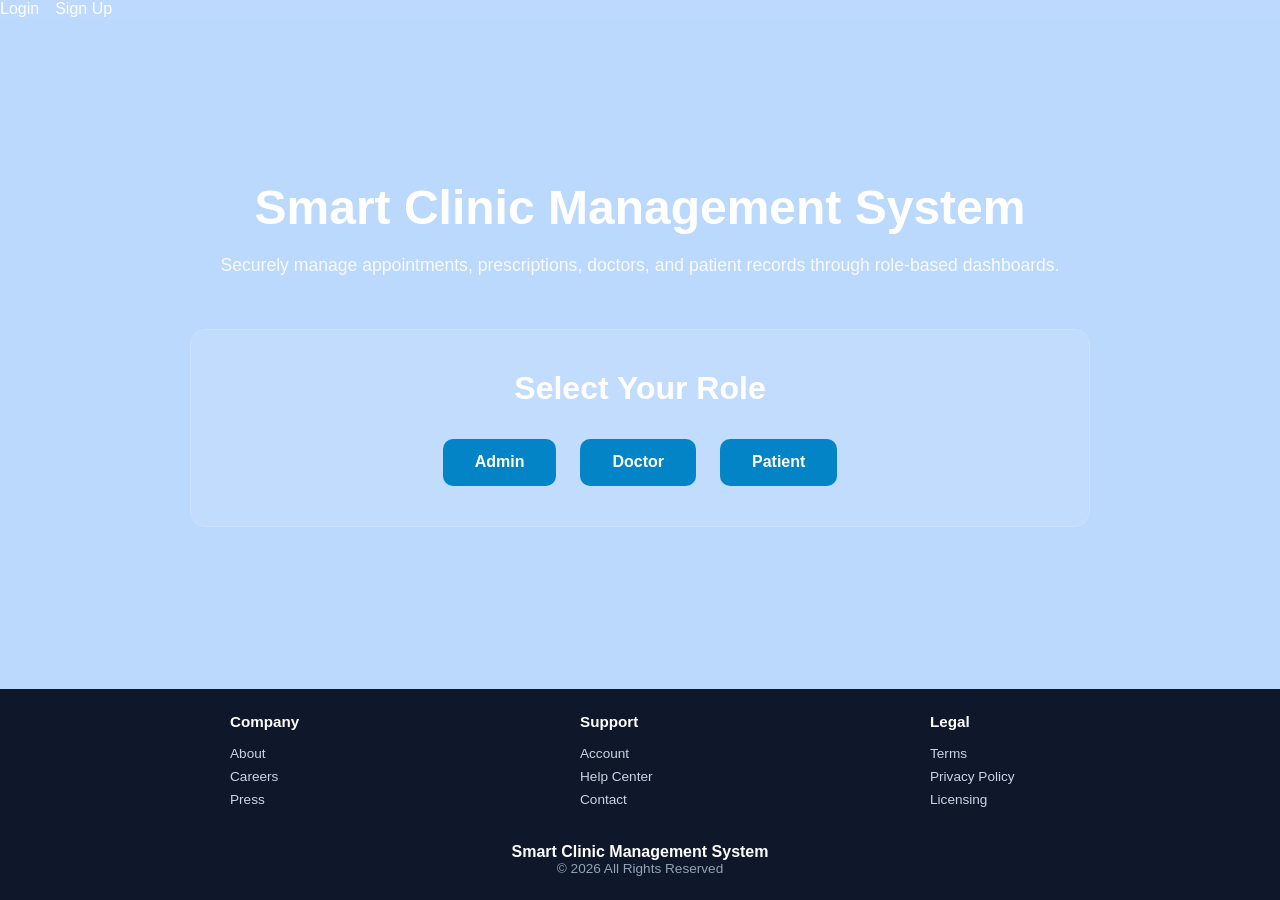
==== smartclinic/src/main/resources/static/index.html @ bb248607 "JDC-7: Completed front end pages for Clinic Management System" ====
<!DOCTYPE html>
<html lang="en">
    <head>
        <meta charset="UTF-8" />
        <meta name="viewport" content="width=device-width, initial-scale=1.0" />
        <title>Smart Clinic Management System</title>

        <link rel="icon" type="image/png" href="./assets/images/favicon.png" />
        <link rel="stylesheet" href="./assets/css/index.css" />
        <link rel="stylesheet" href="./assets/css/style.css" />

        <script src="./js/util.js" defer></script>
        <script src="./js/render.js" defer></script>
        <script src="./js/components/header.js" defer></script>
        <script src="./js/components/footer.js" defer></script>
    </head>

    <body>
        <div class="container">
            <div class="wrapper">
                <div id="header"></div>

                <main class="main-content">
                    <section class="hero-section">
                        <div class="hero-content">
                            <h1 class="main-title">
                                Smart Clinic Management System
                            </h1>

                            <p class="main-description">
                                Securely manage appointments, prescriptions, doctors,
                                and patient records through role-based dashboards.
                            </p>

                            <div class="role-selection">
                                <h2 id="roleHeading">
                                    Select Your Role
                                </h2>

                                <div class="role-buttons">
                                    <button id="adminBtn" class="dashboard-btn" onclick="selectRole('ADMIN')">
                                        Admin
                                    </button>

                                    <button id="doctorBtn" class="dashboard-btn" onclick="selectRole('DOCTOR')">
                                        Doctor
                                    </button>
                                    <button id="patientBtn" class="dashboard-btn" onclick="selectRole('PATIENT')">
                                        Patient
                                    </button>
                                </div>
                            </div>
                        </div>
                    </section>
                </main>

                <div id="footer"></div>
            </div>
        </div>

        <div id="modal" class="modal">
            <div class="modal-content">
                <span id="closeModal" class="close">&times;</span>
                <div id="modal-body"></div>
            </div>
        </div>

        <script type="module" src="./js/services/index.js" defer>
        </script>
    </body>
</html>
---- smartclinic/src/main/resources/static/assets/css/index.css ----
* {
    margin: 0;
    padding: 0;
    box-sizing: border-box;
}

html,
body {
    height: 100%;
    font-family: 'Roboto', sans-serif;
    background-color: rgba(187, 216, 253, 0.84);
    color: #1F2937;
}

body {
    display: flex;
    flex-direction: column;
}

.container {
    width: 100%;
    min-height: 100vh;
}

.wrapper {
    min-height: 100vh;
    display: flex;
    flex-direction: column;
}

.header {
    width: 100%;
    padding: 1rem 2rem;
    background-color: #0F172A;
    color: #FFFFFF;

    display: flex;
    align-items: center;
    justify-content: space-between;

    box-shadow: 0 2px 8px rgba(0, 0, 0, 0.15);
}

.header-logo {
    font-size: 1.5rem;
    font-weight: 700;
    letter-spacing: 0.5px;
}

.header-nav {
    display: flex;
    gap: 1rem;
}

.header-nav a {
    text-decoration: none;
    color: #FFFFFF;
    font-weight: 500;
    transition: color 0.3s ease;
}

.header-nav a:hover {
    color: #38BDF8;
}

.main-content {
    flex: 1;
    display: flex;
    align-items: center;
    justify-content: center;
    padding: 3rem 2rem;
    background-color: rgba(187, 216, 253, 0.84);
}

.hero-section {
    width: 100%;
    max-width: 900px;
}

.hero-content {
    text-align: center;
    color: #ffffff;
}

.main-title {
    font-size: 3rem;
    font-weight: 700;
    margin-bottom: 1rem;
}

.main-description {
    font-size: 1.1rem;
    line-height: 1.7;
    margin-bottom: 3rem;
    color: #FAFAFA;
}

.role-selection {
    background-color: rgba(255, 255, 255, 0.10);
    backdrop-filter: blur(6px);

    padding: 2.5rem;
    border-radius: 16px;

    border: 1px solid rgba(255, 255, 255, 0.15);
}

.role-selection h2 {
    font-size: 2rem;
    font-weight: 700;
    margin-bottom: 2rem;
    color: #FFFFFF;
}

.role-buttons {
    display: flex;
    justify-content: center;
    gap: 1.5rem;
    flex-wrap: wrap;
}

.dashboard-btn,
.button,
.adminBtn {
    border: none;
    outline: none;

    padding: 0.9rem 2rem;

    border-radius: 10px;

    background-color: #0284c7;
    color: #FFFFFF;

    font-size: 1rem;
    font-weight: 600;

    cursor: pointer;

    transition:
            background-color 0.3s ease,
            transform 0.2s ease,
            box-shadow 0.3s ease;
}

.dashboard-btn:hover,
.button:hover,
.adminBtn:hover {
    background-color: #0369A1;
    transform: translateY(-2px);

    box-shadow: 0 8px 20px rgba(2, 132, 199, 0.30);
}

.dashboard-btn:active,
.button:active,
.adminBtn:active {
    transform: scale(0.98);
}

.input-field,
.select-dropdown,
input,
select,
textarea {
    width: 100%;
    padding: 0.85rem 1rem;
    border: 1px solid #CBD5E1;
    border-radius: 8px;
    font-size: 1rem;
    transition:
            border-color 0.3s ease,
            box-shadow 0.3s ease;
}

.input-field:focus,
.select-dropdown:focus,
input:focus,
select:focus,
textarea:focus {
    border-color: #0284C7;
    box-shadow: 0 0 0 3px rgba(2, 132, 199, 0.20);
    outline: none;
}

.checkbox-group {
    display: flex;
    align-items: center;
    gap: 0.5rem;
    margin: 1rem 0;
}

.modal {
    display: none;
    position: fixed;
    z-index: 999;
    left: 0;
    top: 0;
    width: 100%;
    height: 100%;
    overflow: auto;
    background-color: rgba(0, 0, 0, 0.65);
}

.modal-content {
    background-color: #FFFFFF;
    width: 90%;
    max-width: 550px;
    margin: 8% auto;
    padding: 2rem;
    border-radius: 12px;
    position: relative;
    animation: modalFade 0.25s ease;
}

.close {
    position: absolute;
    top: 1rem;
    right: 1.2rem;
    font-size: 1.8rem;
    font-weight: bold;
    color: #64748B;
    cursor: pointer;
    transition: color 0.3s ease;
}

.close:hover {
    color: #EF4444;
}

.footer {
    width: 100%;
    padding: 1.5rem 2rem;
    background-color: #0F172A;
    color: #CBD5E1;
}

.footer-branding {
    min-width: 200px;
    text-align: center;
    display: flex;
    flex-direction: column;
    margin-top: 36px;
}

.footer-branding h4 {
    font-size: 1rem;
    color: #FFFFFF;
}

.footer-branding p {
    font-size: 0.85rem;
    color: #94A3B8;
}

.footer-links {
    display: flex;
    flex: 1;
    justify-content: space-evenly;
    flex-wrap: wrap;
    gap: 2rem;
    align-items: flex-start;
}

.footer-column {
    display: flex;
    flex-direction: column;
    gap: 0.5rem;
    min-width: 120px;
}

.footer-column h4 {
    font-size: 0.95rem;
    color: #FFFFFF;
    margin-bottom: 0.5rem;
}

.footer a {
    text-decoration: none;
    color: #CBD5E1;
    font-size: 0.85rem;
    transition: color 0.3s ease;
}

.footer a:hover {
    color: #38BDF8;
}

@media (max-width: 768px) {
    .footer-links {
        justify-content: center;
        flex-direction: column;
        align-items: center;
    }
}

.text-center {
    text-align: center;
}

.hidden {
    display: none;
}

.mt-1 {
    margin-top: 1rem;
}

.mt-2 {
    margin-top: 2rem;
}

@keyframes modalFade {
    from {
        opacity: 0;
        transform: translateY(-20px);
    }

    to {
        opacity: 1;
        transform: translateY(0);
    }
}

@media screen and (max-width: 768px) {
    .main-title {
        font-size: 2.2rem;
    }

    .role-selection h2 {
        font-size: 1.5rem;
    }

    .role-buttons {
        flex-direction: column;
        align-items: center;
    }

    .dashboard-btn {
        width: 100%;
        max-width: 280px;
    }

    .header,
    .footer {
        flex-direction: column;
        text-align: center;
    }

    .header-nav {
        flex-wrap: wrap;
        justify-content: center;
    }
}
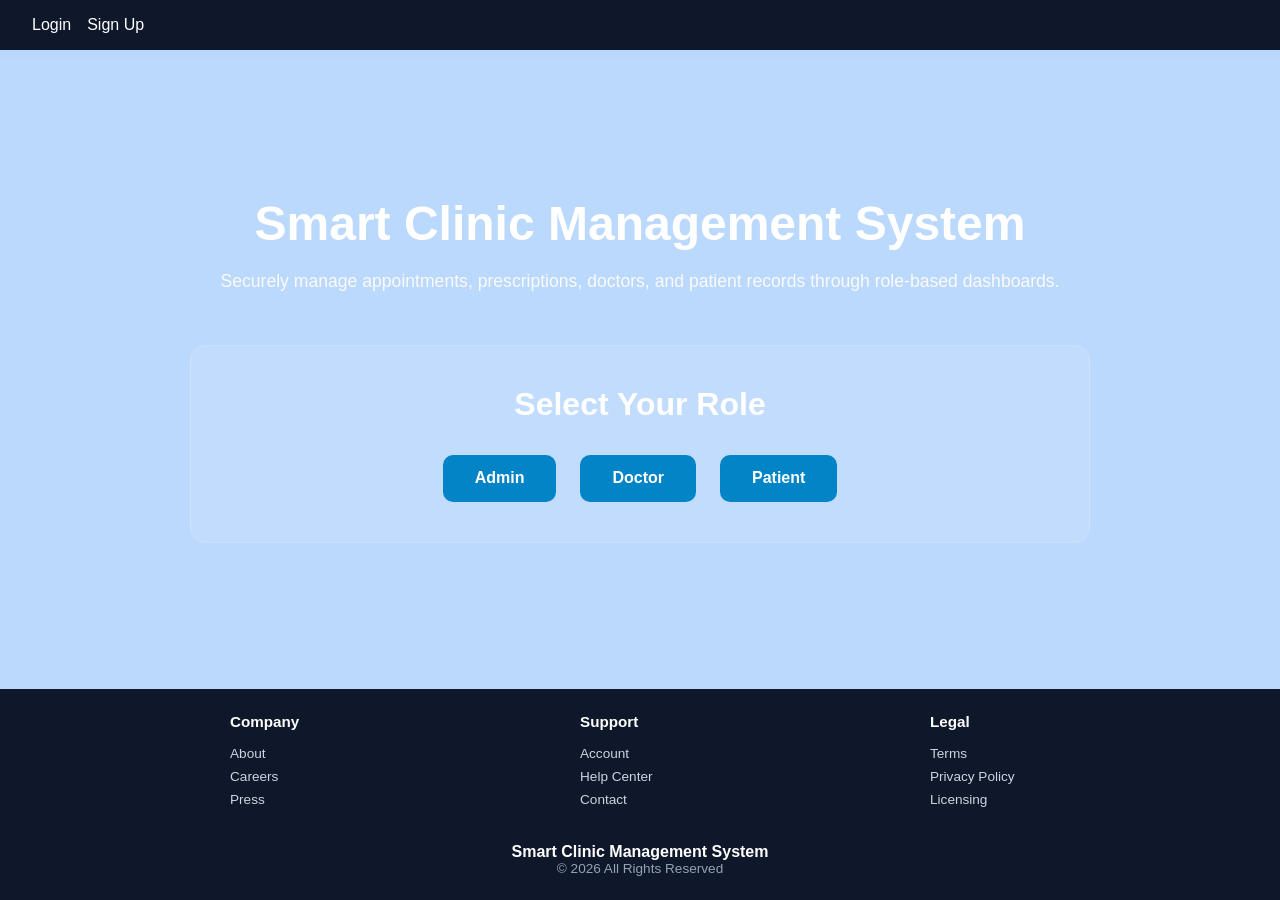
==== commit a6540f52: "Styling fixes and minor changes" ====
--- a/smartclinic/src/main/resources/static/index.html
+++ b/smartclinic/src/main/resources/static/index.html
@@ -7,7 +7,8 @@
 
         <link rel="icon" type="image/png" href="./assets/images/favicon.png" />
         <link rel="stylesheet" href="./assets/css/index.css" />
-        <link rel="stylesheet" href="./assets/css/style.css" />
+        <link rel="stylesheet" href="./assets/css/header.css" />
+        <link rel="stylesheet" href="./assets/css/footer.css" />
 
         <script src="./js/util.js" defer></script>
         <script src="./js/render.js" defer></script>
@@ -38,14 +39,13 @@
                                 </h2>
 
                                 <div class="role-buttons">
-                                    <button id="adminBtn" class="dashboard-btn" onclick="selectRole('ADMIN')">
+                                    <button id="adminLogin" class="dashboard-btn" onclick="selectRole('ADMIN')">
                                         Admin
                                     </button>
-
-                                    <button id="doctorBtn" class="dashboard-btn" onclick="selectRole('DOCTOR')">
+                                    <button id="doctorLogin" class="dashboard-btn" onclick="selectRole('DOCTOR')">
                                         Doctor
                                     </button>
-                                    <button id="patientBtn" class="dashboard-btn" onclick="selectRole('PATIENT')">
+                                    <button id="patientLogin" class="dashboard-btn" onclick="selectRole('PATIENT')">
                                         Patient
                                     </button>
                                 </div>
@@ -65,7 +65,7 @@
             </div>
         </div>
 
-        <script type="module" src="./js/services/index.js" defer>
-        </script>
+        <script type="module" src="./js/services/index.js" defer></script>
+        <script type="module" src="./js/components/modals.js" defer></script>
     </body>
 </html>
--- a/smartclinic/src/main/resources/static/assets/css/index.css
+++ b/smartclinic/src/main/resources/static/assets/css/index.css
@@ -28,41 +28,6 @@
     flex-direction: column;
 }
 
-.header {
-    width: 100%;
-    padding: 1rem 2rem;
-    background-color: #0F172A;
-    color: #FFFFFF;
-
-    display: flex;
-    align-items: center;
-    justify-content: space-between;
-
-    box-shadow: 0 2px 8px rgba(0, 0, 0, 0.15);
-}
-
-.header-logo {
-    font-size: 1.5rem;
-    font-weight: 700;
-    letter-spacing: 0.5px;
-}
-
-.header-nav {
-    display: flex;
-    gap: 1rem;
-}
-
-.header-nav a {
-    text-decoration: none;
-    color: #FFFFFF;
-    font-weight: 500;
-    transition: color 0.3s ease;
-}
-
-.header-nav a:hover {
-    color: #38BDF8;
-}
-
 .main-content {
     flex: 1;
     display: flex;
@@ -165,6 +130,7 @@
 textarea {
     width: 100%;
     padding: 0.85rem 1rem;
+    margin-bottom: 0.5rem;
     border: 1px solid #CBD5E1;
     border-radius: 8px;
     font-size: 1rem;
--- a/smartclinic/src/main/resources/static/assets/css/header.css
+++ b/smartclinic/src/main/resources/static/assets/css/header.css
@@ -0,0 +1,34 @@
+.header {
+    width: 100%;
+    padding: 1rem 2rem;
+    background-color: #0F172A;
+    color: #FFFFFF;
+
+    display: flex;
+    align-items: center;
+    justify-content: space-between;
+
+    box-shadow: 0 2px 8px rgba(0, 0, 0, 0.15);
+}
+
+.header-logo {
+    font-size: 1.5rem;
+    font-weight: 700;
+    letter-spacing: 0.5px;
+}
+
+.header-nav {
+    display: flex;
+    gap: 1rem;
+}
+
+.header-nav a {
+    text-decoration: none;
+    color: #FFFFFF;
+    font-weight: 500;
+    transition: color 0.3s ease;
+}
+
+.header-nav a:hover {
+    color: #38BDF8;
+}
--- a/smartclinic/src/main/resources/static/assets/css/footer.css
+++ b/smartclinic/src/main/resources/static/assets/css/footer.css
@@ -0,0 +1,78 @@
+.footer {
+    width: 100%;
+    padding: 1.5rem 2rem;
+    background-color: #0F172A;
+    color: #CBD5E1;
+}
+
+.footer-branding {
+    min-width: 200px;
+    text-align: center;
+    display: flex;
+    flex-direction: column;
+    margin-top: 36px;
+}
+
+.footer-branding h4 {
+    font-size: 1rem;
+    color: #FFFFFF;
+}
+
+.footer-branding p {
+    font-size: 0.85rem;
+    color: #94A3B8;
+}
+
+.footer-links {
+    display: flex;
+    flex: 1;
+    justify-content: space-evenly;
+    flex-wrap: wrap;
+    gap: 2rem;
+    align-items: flex-start;
+}
+
+.footer-column {
+    display: flex;
+    flex-direction: column;
+    gap: 0.5rem;
+    min-width: 120px;
+}
+
+.footer-column h4 {
+    font-size: 0.95rem;
+    color: #FFFFFF;
+    margin-bottom: 0.5rem;
+}
+
+.footer a {
+    text-decoration: none;
+    color: #CBD5E1;
+    font-size: 0.85rem;
+    transition: color 0.3s ease;
+}
+
+.footer a:hover {
+    color: #38BDF8;
+}
+
+@media (max-width: 768px) {
+    .footer-links {
+        justify-content: center;
+        flex-direction: column;
+        align-items: center;
+    }
+}
+
+@media screen and (max-width: 768px) {
+    .header,
+    .footer {
+        flex-direction: column;
+        text-align: center;
+    }
+
+    .header-nav {
+        flex-wrap: wrap;
+        justify-content: center;
+    }
+}
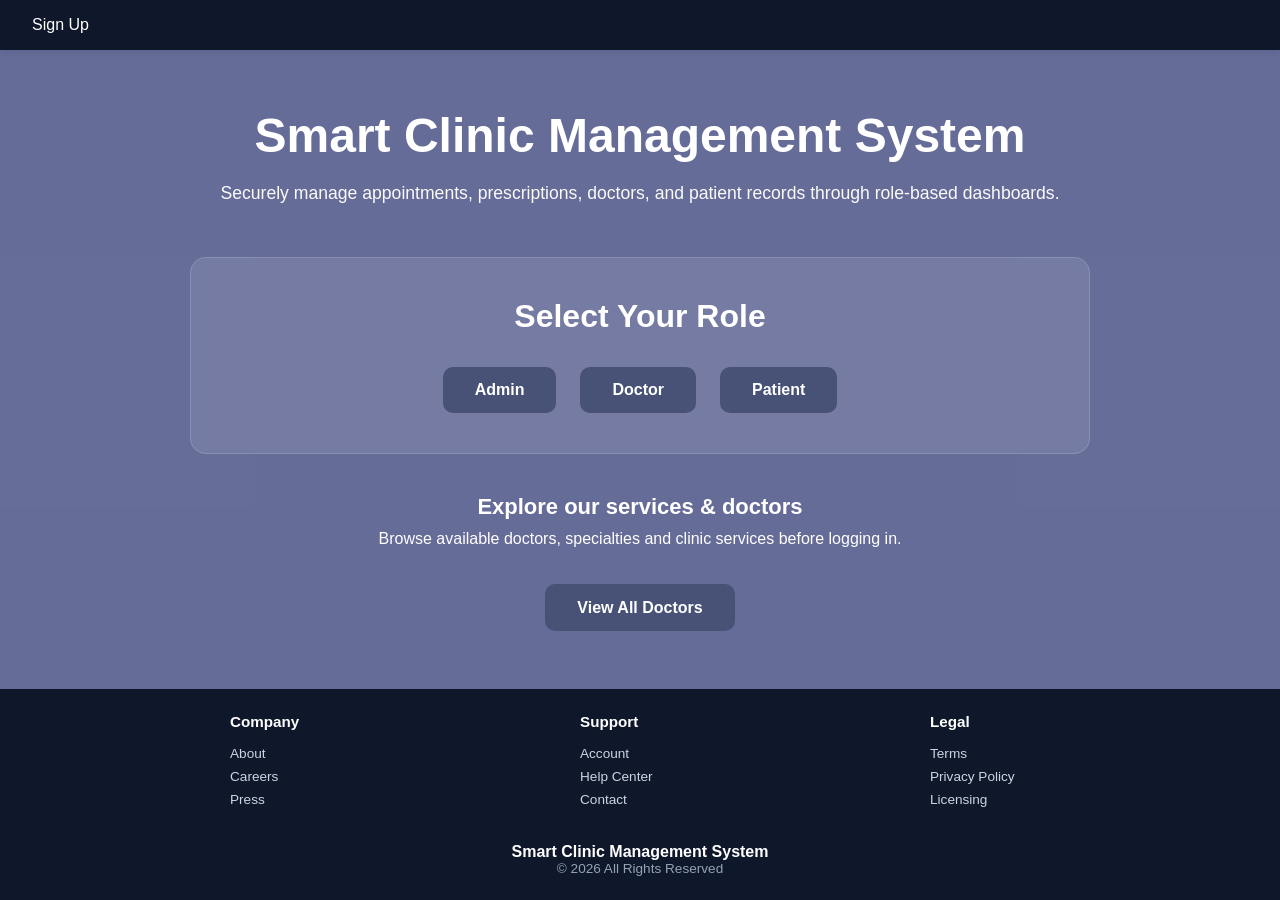
==== commit abe14e93: "Finish homepage and homepage actions" ====
--- a/smartclinic/src/main/resources/static/index.html
+++ b/smartclinic/src/main/resources/static/index.html
@@ -10,8 +10,6 @@
         <link rel="stylesheet" href="./assets/css/header.css" />
         <link rel="stylesheet" href="./assets/css/footer.css" />
 
-        <script src="./js/util.js" defer></script>
-        <script src="./js/render.js" defer></script>
         <script src="./js/components/header.js" defer></script>
         <script src="./js/components/footer.js" defer></script>
     </head>
@@ -50,6 +48,24 @@
                                     </button>
                                 </div>
                             </div>
+
+                            <div class="services-preview">
+                                <h3 class="section-title">
+                                    Explore our services & doctors
+                                </h3>
+                                <p class="section-description">
+                                    Browse available doctors, specialties and clinic services before logging in.
+                                </p>
+                                <div class="doctors-preview" id="doctorsPreview"></div>
+                                <div class="services-actions">
+                                    <button
+                                            style="margin-top: 16px;"
+                                            class="dashboard-btn"
+                                            onclick="window.location.href='/pages/doctorListings.html'">
+                                        View All Doctors
+                                    </button>
+                                </div>
+                            </div>
                         </div>
                     </section>
                 </main>
--- a/smartclinic/src/main/resources/static/assets/css/index.css
+++ b/smartclinic/src/main/resources/static/assets/css/index.css
@@ -34,7 +34,7 @@
     align-items: center;
     justify-content: center;
     padding: 3rem 2rem;
-    background-color: rgba(187, 216, 253, 0.84);
+    background-color: rgb(56 51 99 / 65%);
 }
 
 .hero-section {
@@ -94,7 +94,7 @@
 
     border-radius: 10px;
 
-    background-color: #0284c7;
+    background-color: #485276;
     color: #FFFFFF;
 
     font-size: 1rem;
@@ -111,10 +111,8 @@
 .dashboard-btn:hover,
 .button:hover,
 .adminBtn:hover {
-    background-color: #0369A1;
+    background-color: rgba(72, 82, 118, 0.73);
     transform: translateY(-2px);
-
-    box-shadow: 0 8px 20px rgba(2, 132, 199, 0.30);
 }
 
 .dashboard-btn:active,
@@ -318,3 +316,37 @@
         justify-content: center;
     }
 }
+
+.services-preview {
+    margin-top: 40px;
+    text-align: center;
+}
+
+.section-title {
+    font-size: 22px;
+    margin-bottom: 10px;
+}
+
+.section-description {
+    color: #FFFFFF;
+    margin-bottom: 20px;
+}
+
+.services-actions {
+    display: flex;
+    justify-content: center;
+}
+
+.doctors-preview {
+    display: flex;
+    gap: 15px;
+    justify-content: center;
+    margin-top: 20px;
+}
+
+.doctor-card-mini {
+    padding: 16px;
+    border-radius: 8px;
+    width: 180px;
+    background: #0F172A;
+}
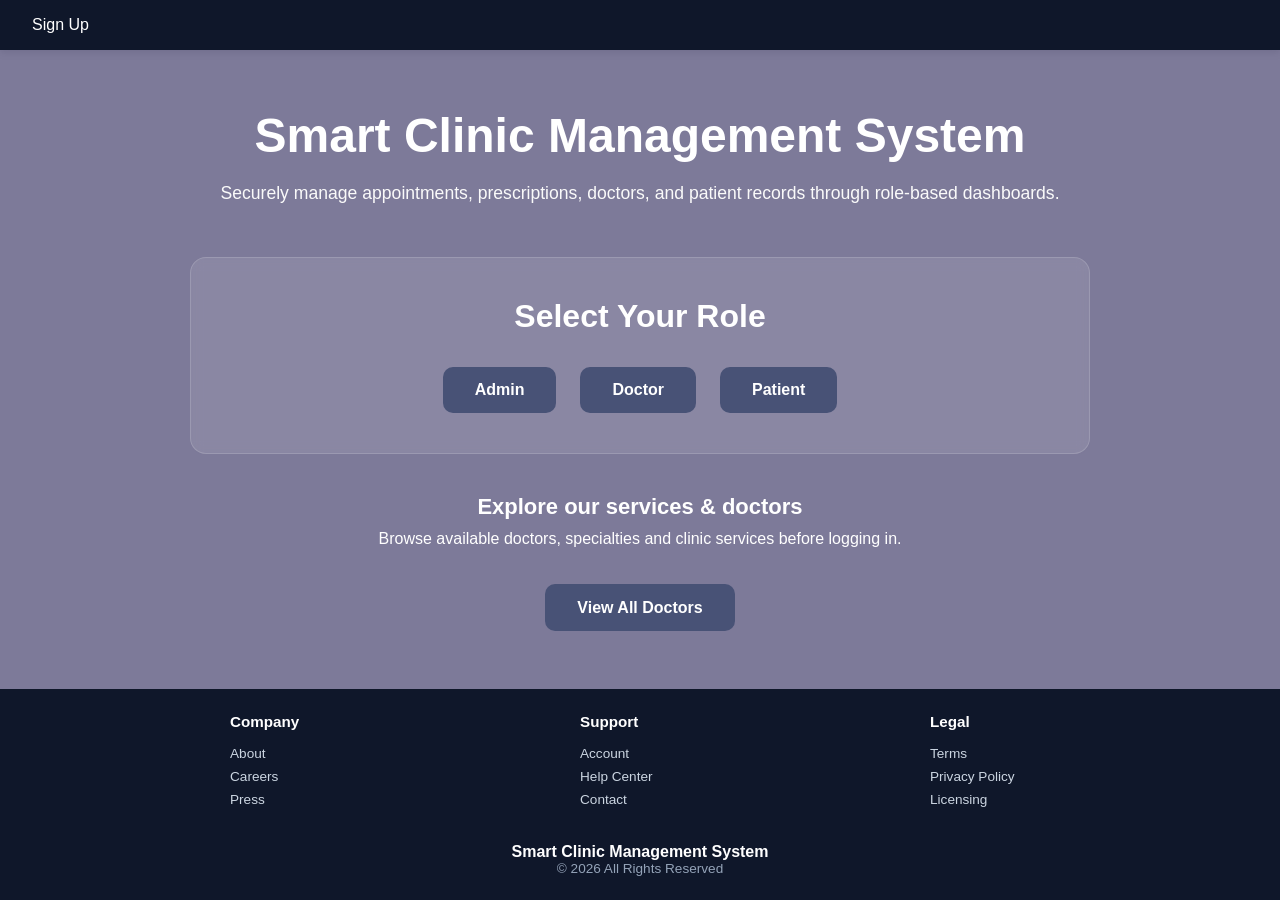
==== commit e863a1f3: "Added favicon, styling and routing fixes, finished doctor listings page for non-authorized users" ====
--- a/smartclinic/src/main/resources/static/index.html
+++ b/smartclinic/src/main/resources/static/index.html
@@ -5,7 +5,7 @@
         <meta name="viewport" content="width=device-width, initial-scale=1.0" />
         <title>Smart Clinic Management System</title>
 
-        <link rel="icon" type="image/png" href="./assets/images/favicon.png" />
+        <link rel="icon" type="image/png" href="./assets/images/logo/favicon.ico" />
         <link rel="stylesheet" href="./assets/css/index.css" />
         <link rel="stylesheet" href="./assets/css/header.css" />
         <link rel="stylesheet" href="./assets/css/footer.css" />
--- a/smartclinic/src/main/resources/static/assets/css/index.css
+++ b/smartclinic/src/main/resources/static/assets/css/index.css
@@ -8,7 +8,6 @@
 body {
     height: 100%;
     font-family: 'Roboto', sans-serif;
-    background-color: rgba(187, 216, 253, 0.84);
     color: #1F2937;
 }
 
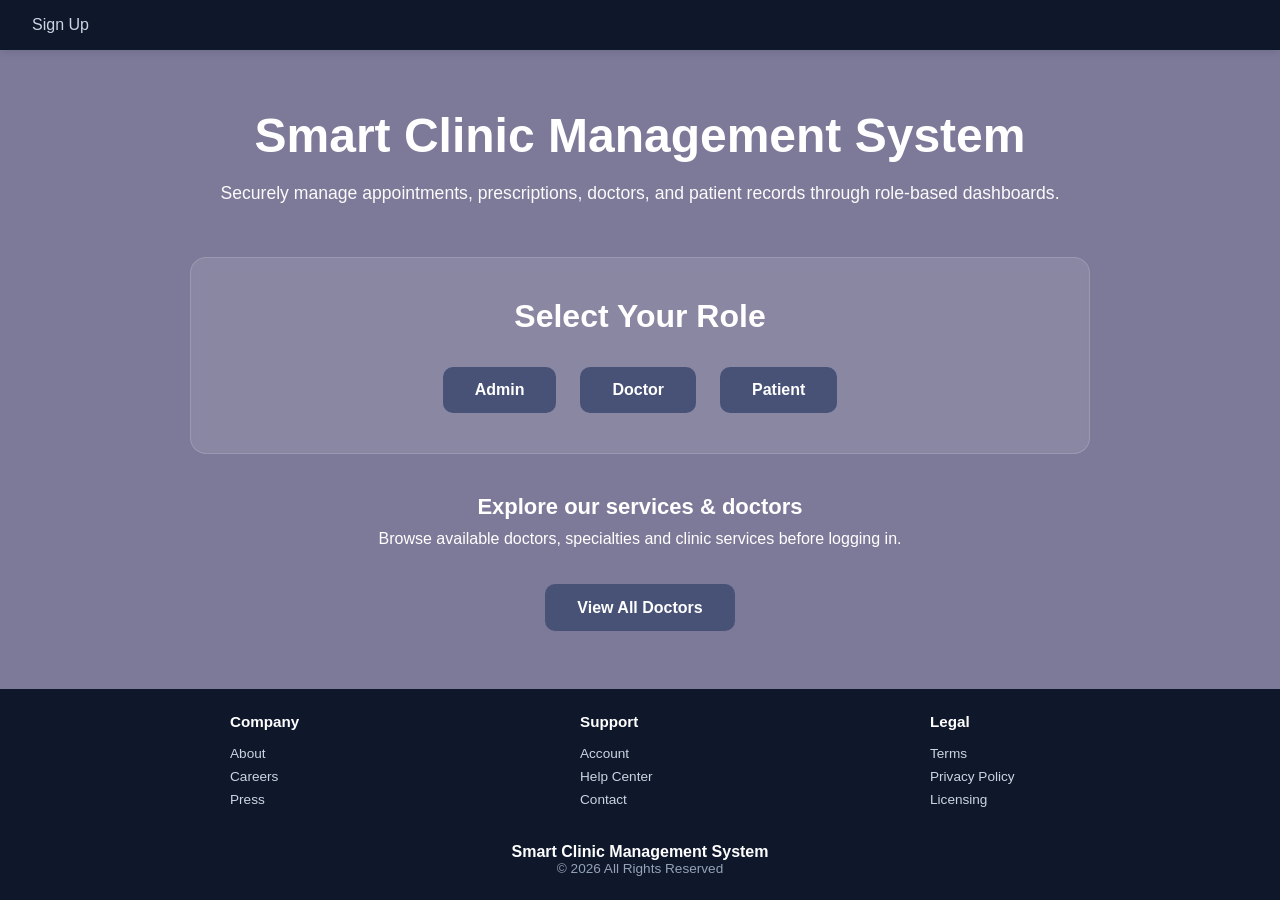
==== commit 282897e5: "Fixes for token validation, extending Admin/Doctor/Patient repository, doctor and patient dashboard " ====
--- a/smartclinic/src/main/resources/static/index.html
+++ b/smartclinic/src/main/resources/static/index.html
@@ -37,13 +37,13 @@
                                 </h2>
 
                                 <div class="role-buttons">
-                                    <button id="adminLogin" class="dashboard-btn" onclick="selectRole('ADMIN')">
+                                    <button id="adminLogin" class="dashboard-btn" onclick="selectRole('admin')">
                                         Admin
                                     </button>
-                                    <button id="doctorLogin" class="dashboard-btn" onclick="selectRole('DOCTOR')">
+                                    <button id="doctorLogin" class="dashboard-btn" onclick="selectRole('doctor')">
                                         Doctor
                                     </button>
-                                    <button id="patientLogin" class="dashboard-btn" onclick="selectRole('PATIENT')">
+                                    <button id="patientLogin" class="dashboard-btn" onclick="selectRole('patient')">
                                         Patient
                                     </button>
                                 </div>
--- a/smartclinic/src/main/resources/static/assets/css/index.css
+++ b/smartclinic/src/main/resources/static/assets/css/index.css
@@ -84,23 +84,16 @@
 }
 
 .dashboard-btn,
-.button,
-.adminBtn {
+.button {
     border: none;
     outline: none;
-
     padding: 0.9rem 2rem;
-
     border-radius: 10px;
-
     background-color: #485276;
     color: #FFFFFF;
-
     font-size: 1rem;
     font-weight: 600;
-
     cursor: pointer;
-
     transition:
             background-color 0.3s ease,
             transform 0.2s ease,
@@ -108,15 +101,13 @@
 }
 
 .dashboard-btn:hover,
-.button:hover,
-.adminBtn:hover {
+.button:hover {
     background-color: rgba(72, 82, 118, 0.73);
     transform: translateY(-2px);
 }
 
 .dashboard-btn:active,
-.button:active,
-.adminBtn:active {
+.button:active {
     transform: scale(0.98);
 }
 
@@ -141,17 +132,17 @@
 input:focus,
 select:focus,
 textarea:focus {
-    border-color: #0284C7;
-    box-shadow: 0 0 0 3px rgba(2, 132, 199, 0.20);
+    border-color: #485276;
+    box-shadow: 0 0 0 3px rgba(15, 2, 199, 0.29);
     outline: none;
 }
 
-.checkbox-group {
-    display: flex;
-    align-items: center;
-    gap: 0.5rem;
-    margin: 1rem 0;
-}
+/*.checkbox-group {*/
+/*    display: flex;*/
+/*    align-items: center;*/
+/*    gap: 0.5rem;*/
+/*    margin: 1rem 0;*/
+/*}*/
 
 .modal {
     display: none;
@@ -167,9 +158,9 @@
 
 .modal-content {
     background-color: #FFFFFF;
-    width: 90%;
-    max-width: 550px;
-    margin: 8% auto;
+    width: 100%;
+    max-width: 480px;
+    margin: 4% auto;
     padding: 2rem;
     border-radius: 12px;
     position: relative;
@@ -242,11 +233,72 @@
     text-decoration: none;
     color: #CBD5E1;
     font-size: 0.85rem;
-    transition: color 0.3s ease;
+    transition: color 300ms ease-in-out, font-weight 300ms ease;
 }
 
 .footer a:hover {
-    color: #38BDF8;
+    color: #FFFFFF;
+    font-weight: 500;
+}
+
+.availability-container {
+    margin-top: 1rem;
+    margin-bottom: 1rem;
+    display: flex;
+    justify-content: space-around;
+}
+
+.availabilityLabel {
+    display: block;
+    font-weight: 600;
+    margin-bottom: 12px;
+    color: #2c3e50;
+}
+
+.availability-grid {
+    display: grid;
+    grid-template-columns: repeat(2, 1fr);
+    gap: 12px;
+}
+
+.time-slot {
+    position: relative;
+    cursor: pointer;
+}
+
+.time-slot input {
+    display: none;
+}
+
+.time-slot span {
+    display: block;
+    padding: 12px 16px;
+    border: 2px solid #dce3eb;
+    border-radius: 12px;
+    background: #fff;
+    text-align: center;
+    font-size: 14px;
+    font-weight: 500;
+    transition: all 0.25s ease;
+}
+
+.time-slot:hover span {
+    border-color: #3498db;
+    transform: translateY(-2px);
+    box-shadow: 0 4px 12px rgba(0,0,0,0.08);
+}
+
+.time-slot input:checked + span {
+    background: #3498db;
+    border-color: #3498db;
+    color: #FFFFFF;
+    box-shadow: 0 6px 18px rgba(52, 152, 219, 0.35);
+}
+
+.time-slot input:checked + span::before {
+    content: "✓";
+    margin-right: 8px;
+    font-weight: bold;
 }
 
 @media (max-width: 768px) {
--- a/smartclinic/src/main/resources/static/assets/css/header.css
+++ b/smartclinic/src/main/resources/static/assets/css/header.css
@@ -24,11 +24,12 @@
 
 .header-nav a {
     text-decoration: none;
-    color: #FFFFFF;
+    color: #CBD5E1;
     font-weight: 500;
-    transition: color 0.3s ease;
+    transition: color 300ms ease-in-out, font-weight 300ms ease;;
 }
 
 .header-nav a:hover {
-    color: #38BDF8;
+    color: #FFFFFF;
+    font-weight: 500;
 }
--- a/smartclinic/src/main/resources/static/assets/css/footer.css
+++ b/smartclinic/src/main/resources/static/assets/css/footer.css
@@ -49,11 +49,12 @@
     text-decoration: none;
     color: #CBD5E1;
     font-size: 0.85rem;
-    transition: color 0.3s ease;
+    transition: color 300ms ease-in-out, font-weight 300ms ease;
 }
 
-.footer a:hover {
-    color: #38BDF8;
+.footer .footer a:hover {
+    color: #FFFFFF;
+    font-weight: 500;
 }
 
 @media (max-width: 768px) {
